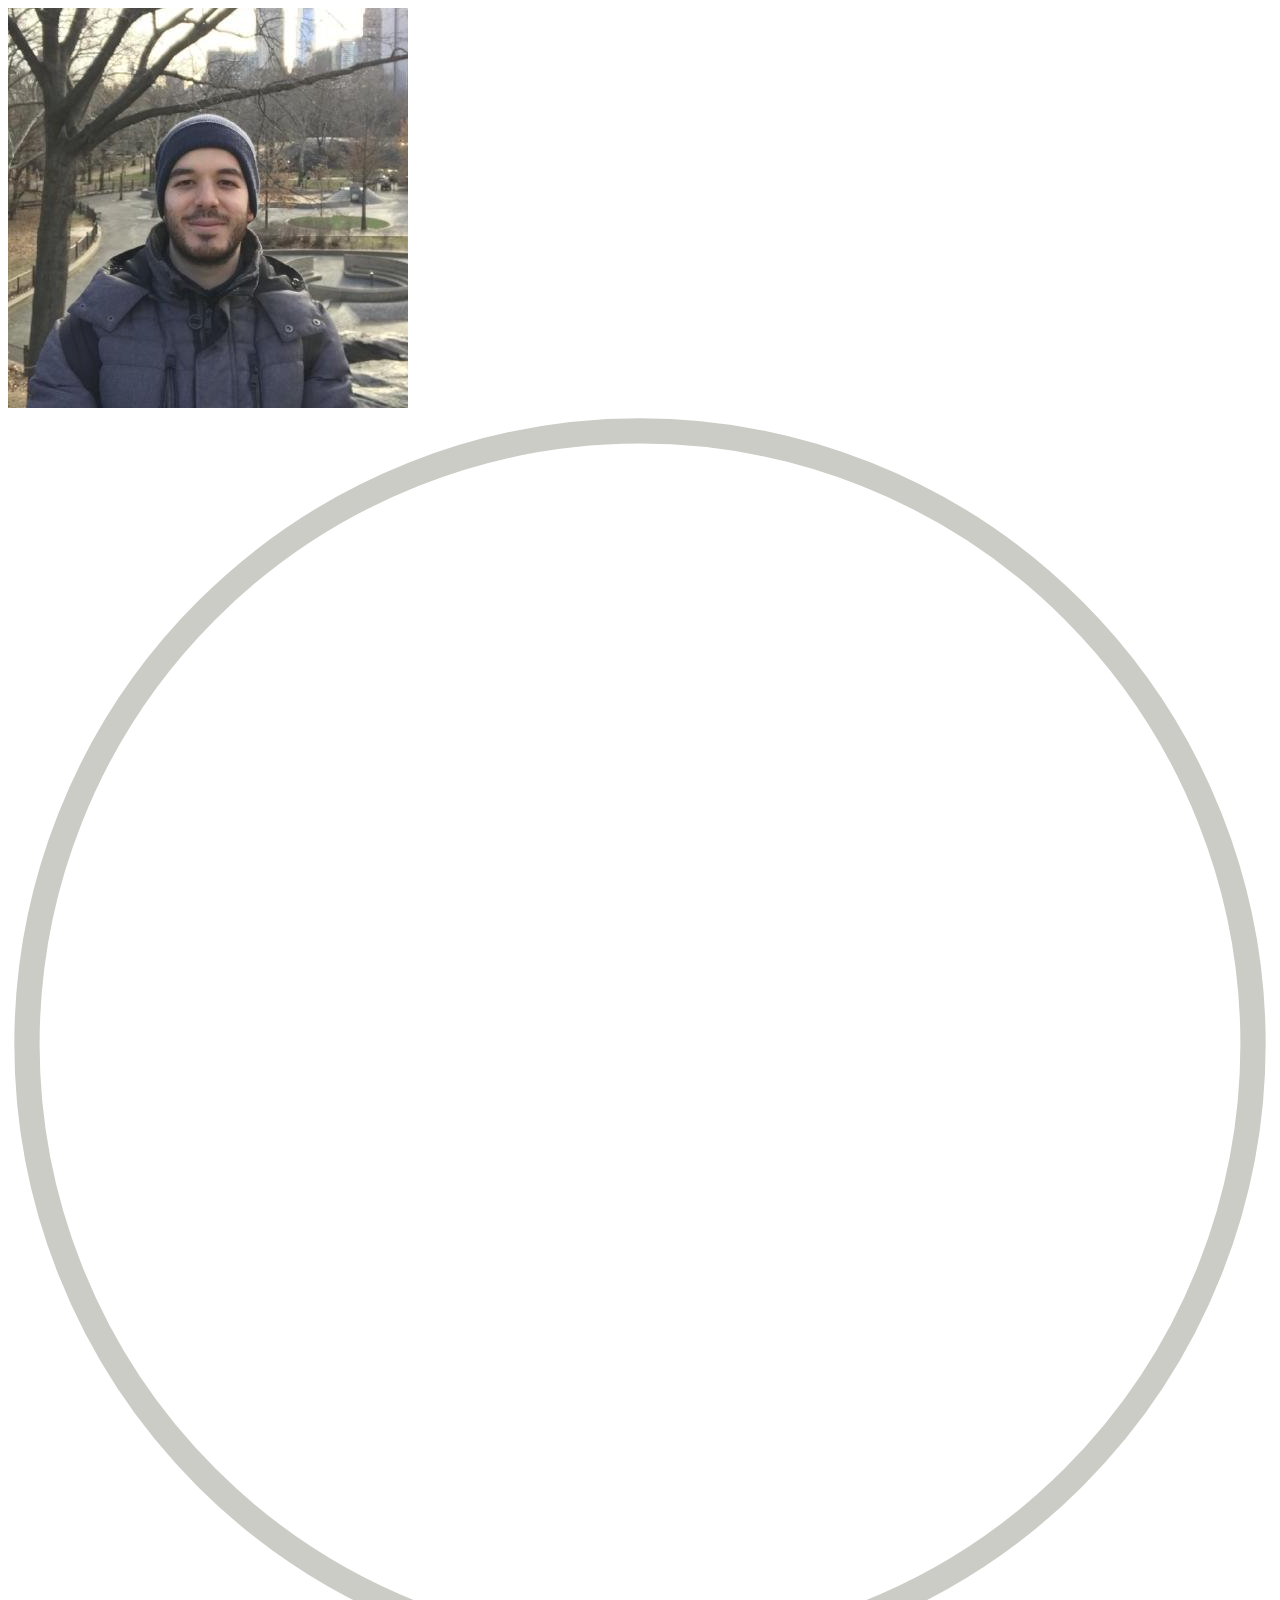
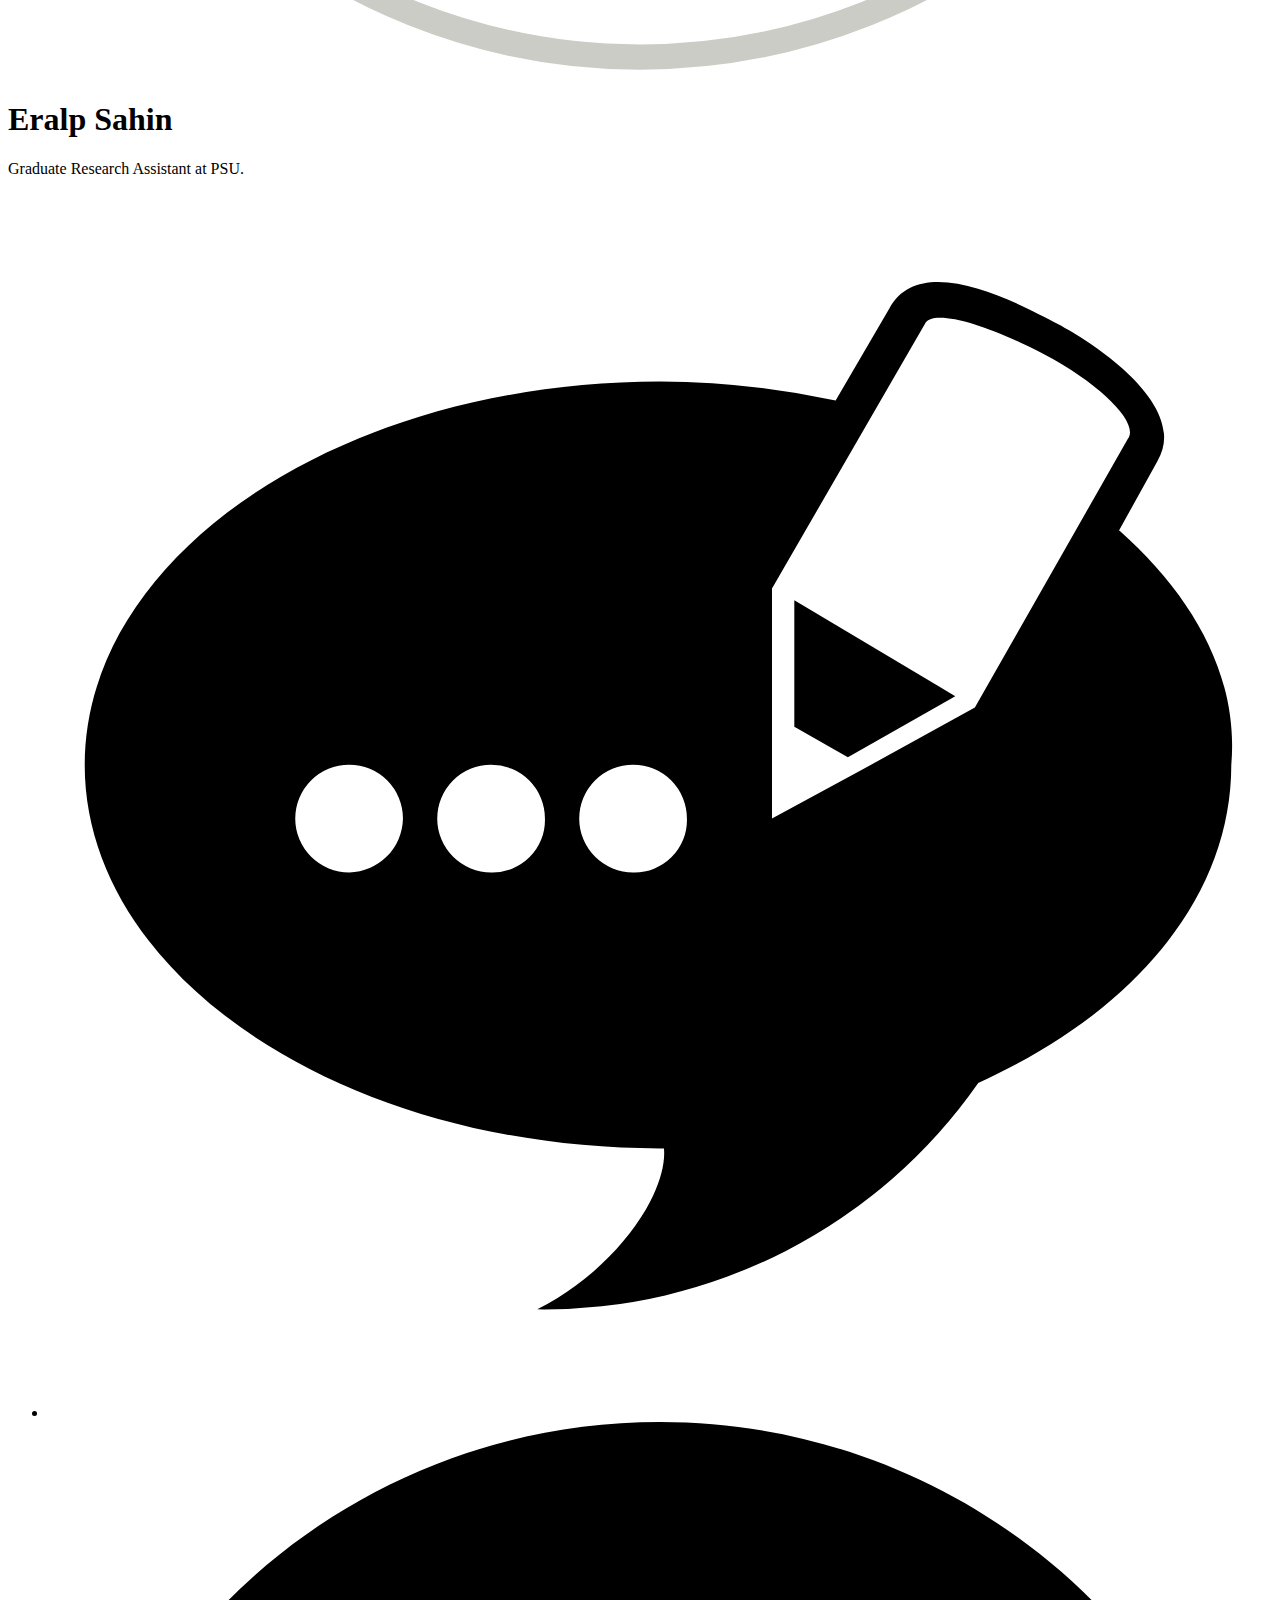
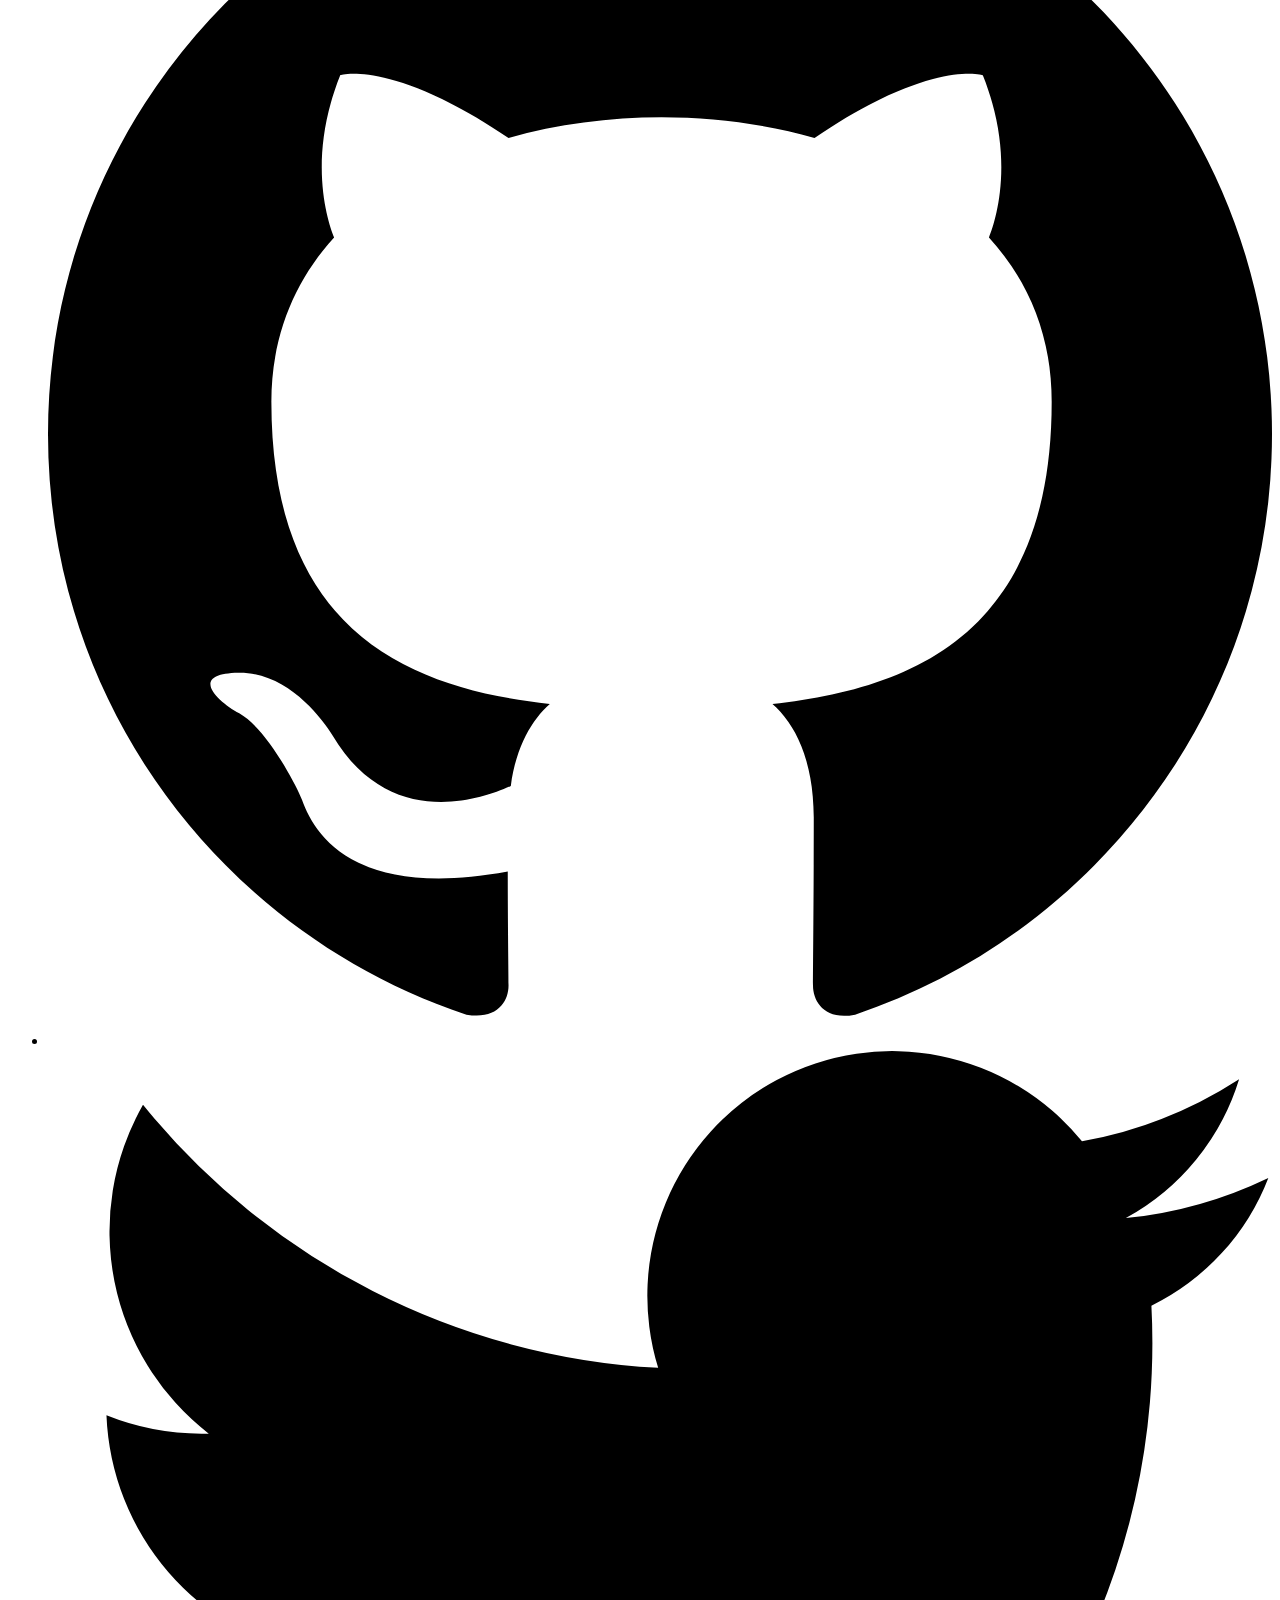
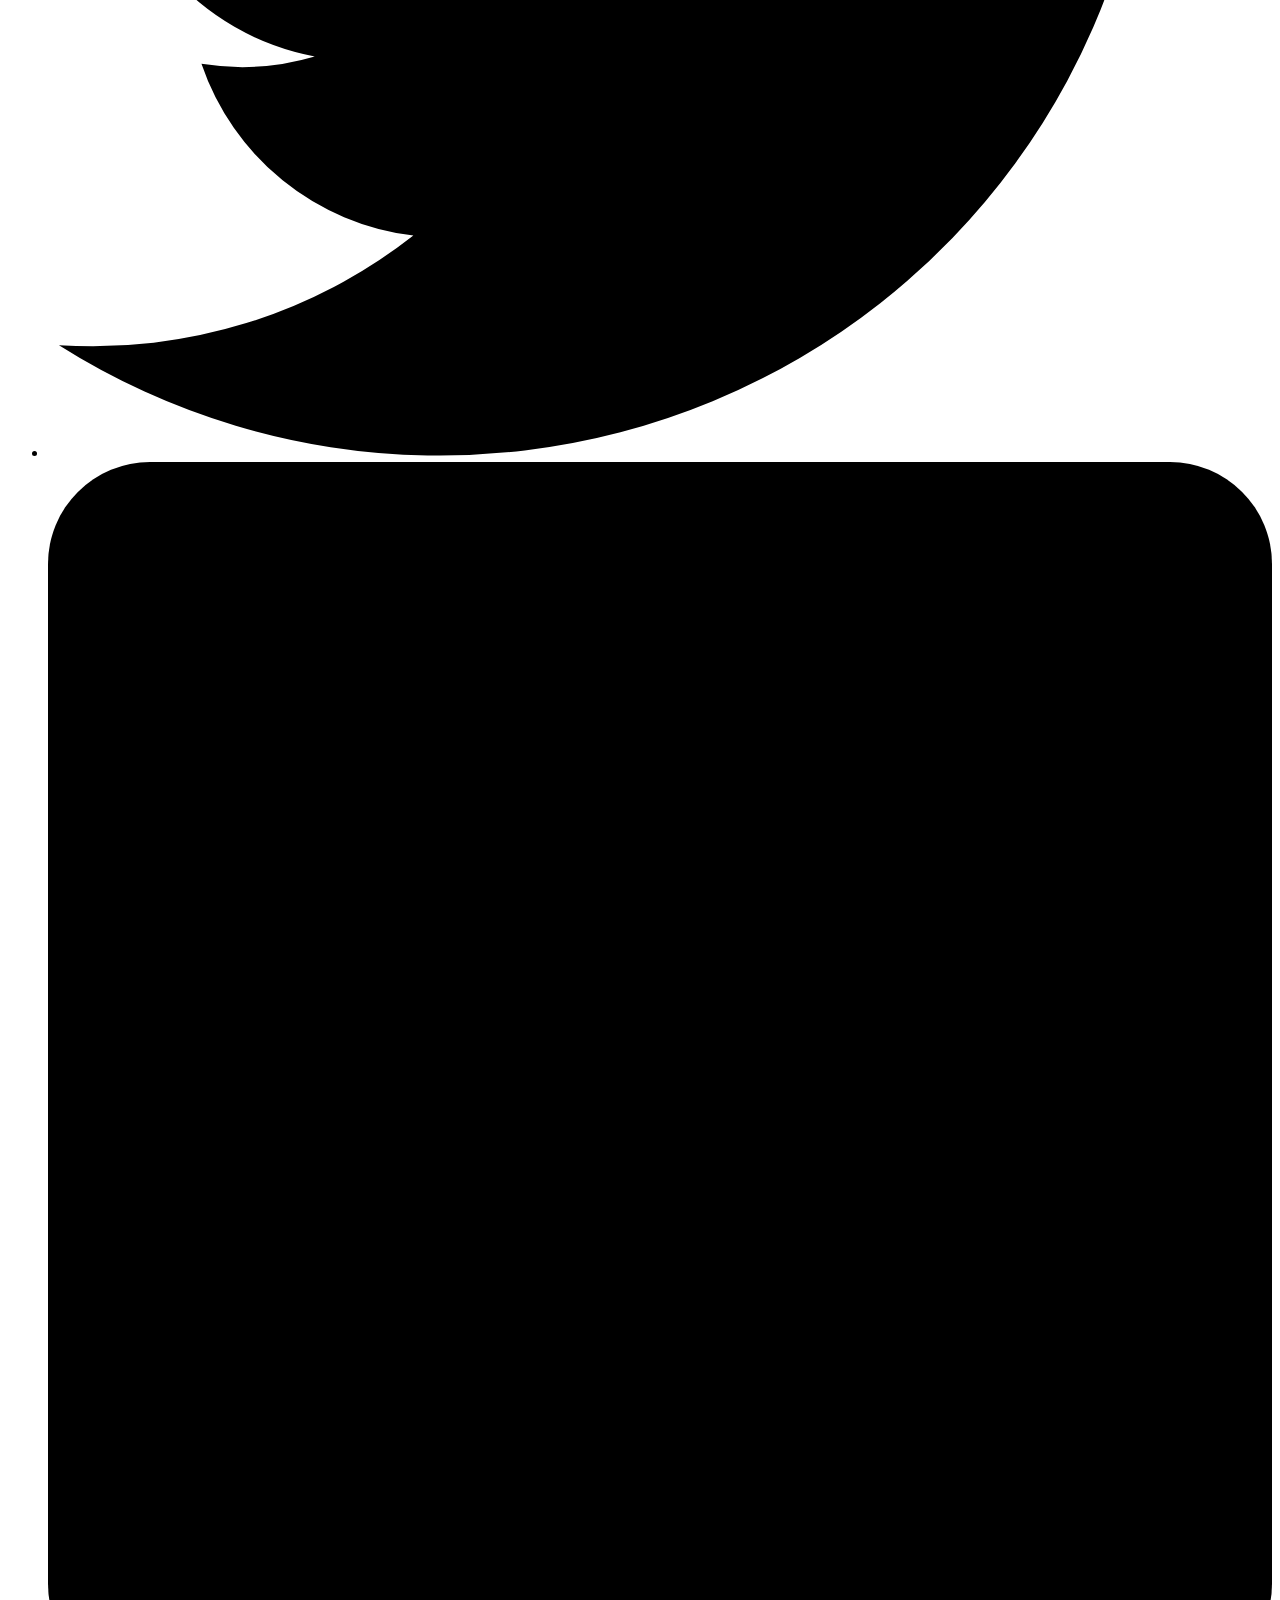
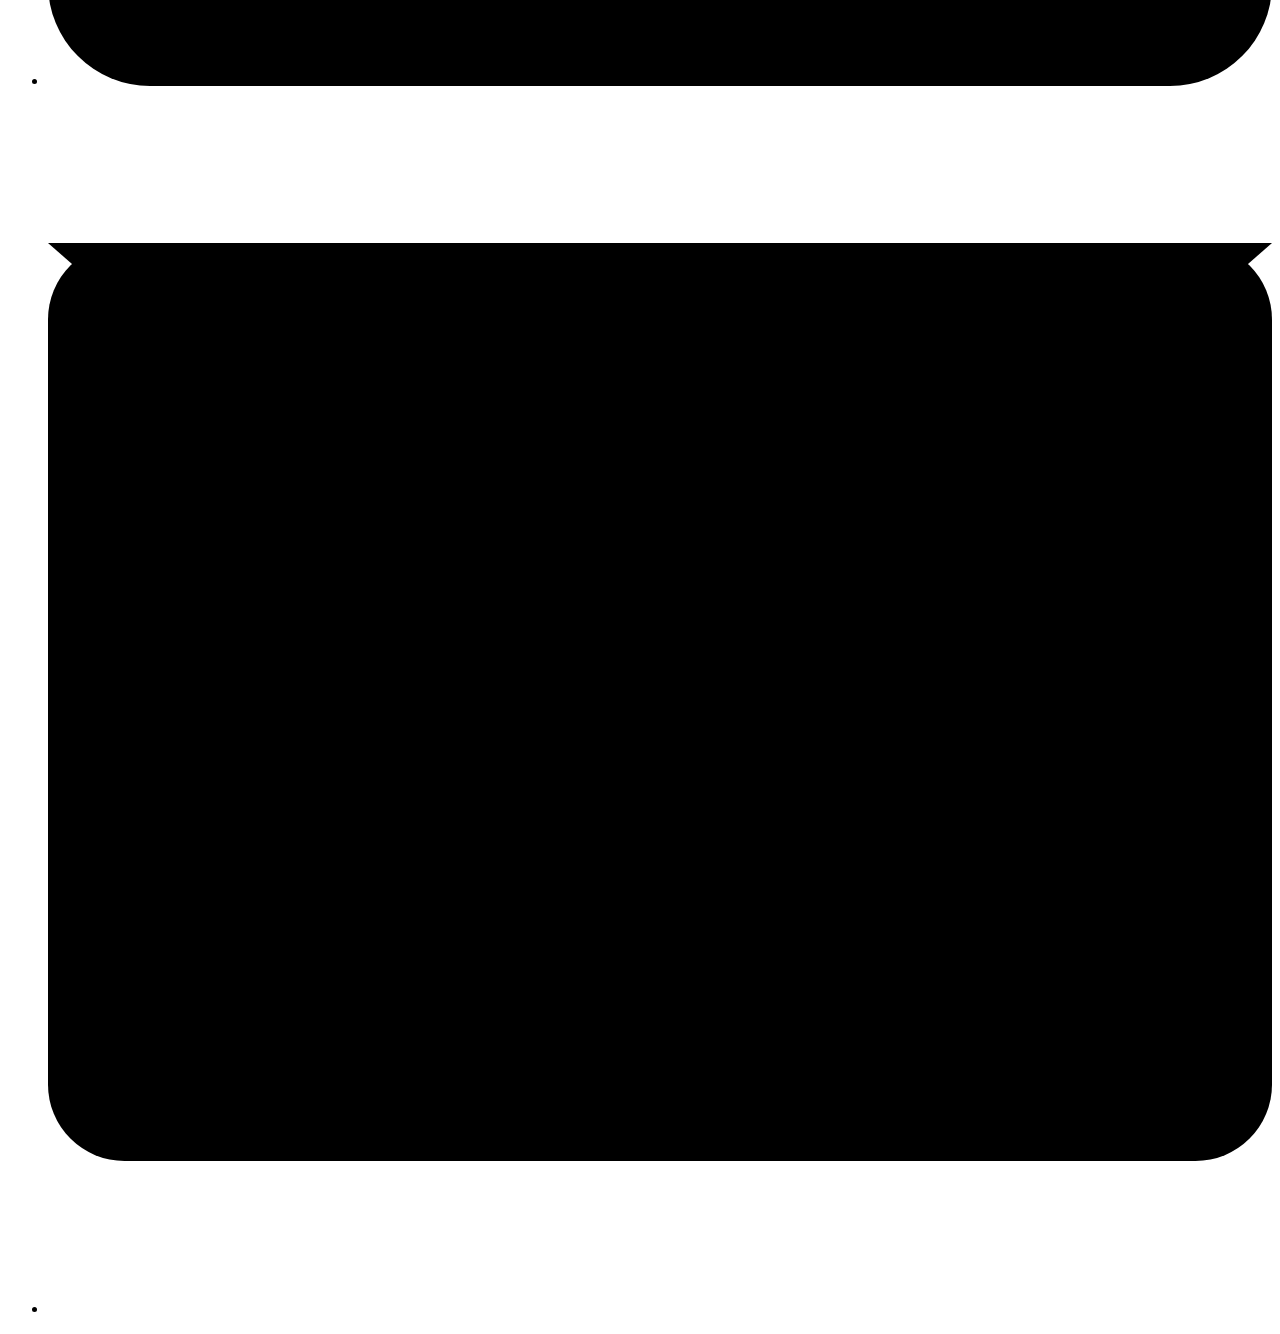
==== index.html @ 3a782c11 "Reformat navigation icons" ====
<!doctype html><html lang=en><head><meta charset=utf-8><meta name=viewport content="width=device-width,initial-scale=1"><meta name=generator content="Hugo 0.55.6"><link rel=stylesheet type=text/css href=https://eralpsahin.com/css/main.css><title>Eralp Sahin</title></head><div id=profileContainer><div id=profile><header><div class=avatar><img class=avatarMask src=/images/profile.jpg alt=avatar>
<img src=/images/profile-border.svg alt=avatar-border></div><h1 class=author>Eralp Sahin</h1></header><p>Graduate Research Assistant at PSU.</p><nav><ul><li><a href=/blog title=Blog id=blog><svg class="link" viewBox="0 0 40 40"><path class="cls-3" d="M24.39 17.41l1.75 1 3.51-2-5.26-3.13zm0 0" /><path d="M35 11l1.25-2.26C37.3 7 34.41 5 33 4.25s-4.51-2.38-5.51-.5l-1.75 3A28 28 0 0 0 20 6.13C9.6 6.13 1.2 11.77 1.2 18.66S9.6 31.19 20 31.19h.13c.13 1.5-1.63 4-4.14 5.26a17.3 17.3.0 0 0 14.41-7.4c5-2.26 8.27-6 8.27-10.4.25-2.88-1.25-5.51-3.64-7.64zM9.85 22.17a1.76 1.76.0 1 1 1.75-1.75 1.79 1.79.0 0 1-1.75 1.75zm4.64.0a1.76 1.76.0 1 1 1.75-1.75 1.71 1.71.0 0 1-1.75 1.75zm4.64.0a1.76 1.76.0 1 1 1.75-1.75 1.71 1.71.0 0 1-1.75 1.75zm11.16-5.39-3.63 2-3 1.63V12.89l5-8.65c.25-.5 2 0 3.89 1S35.67 7.5 35.29 8zm0 0"
            /></svg></a></li><li><a href=https://github.com/eralpsahin title=GitHub id=github target=_blank><svg class="link" aria-label="GitHub" viewBox="0 0 16 16"><path d="M8 0C3.58.0.0 3.58.0 8c0 3.54 2.29 6.53 5.47 7.59.4.07.55-.17.55-.38.0-.19-.01-.82-.01-1.49-2.01.37-2.53-.49-2.69-.94-.09-.23-.48-.94-.82-1.13-.28-.15-.68-.52-.01-.53.63-.01 1.08.58 1.23.82.72 1.21 1.87.87 2.33.66.07-.52.28-.87.51-1.07-1.78-.2-3.64-.89-3.64-3.95.0-.87.31-1.59.82-2.15-.08-.2-.36-1.02.08-2.12.0.0.67-.21 2.2.82.64-.18 1.32-.27 2-.27.68.0 1.36.09 2 .27 1.53-1.04 2.2-.82 2.2-.82.44 1.1.16 1.92.08 2.12.51.56.82 1.27.82 2.15.0 3.07-1.87 3.75-3.65 3.95.29.25.54.73.54 1.48.0 1.07-.01 1.93-.01 2.2.0.21.15.46.55.38C13.71 14.53 16 11.53 16 8c0-4.42-3.58-8-8-8z"/></svg></a></li><li><a href=https://twitter.com/_eralps title=Twitter id=twitter target=_blank><svg class="link" aria-label="Twitter" viewBox="0 0 335 276"><path d="m302 70A195 195 0 0 1 3 245a142 142 0 0 0 97-30 70 70 0 0 1-58-47 70 70 0 0 0 31-2 70 70 0 0 1-57-66 70 70 0 0 0 28 5 70 70 0 0 1-18-90 195 195 0 0 0 141 72 67 67 0 0 1 116-62 117 117 0 0 0 43-17 65 65 0 0 1-31 38 117 117 0 0 0 39-11 65 65 0 0 1-32 35"/></svg></a></li><li><a href=https://linkedin.com/in/eralpsahin title=LinkedIn id=linkedin target=_blank><svg class="link" aria-label="LinkedIn" viewBox="0 0 48 48"><rect width="48" height="48" x="0" y="0" rx="4"/><path d="m10.67708 6.6079c2.27865.0 4.12599 1.8505 4.12599 4.1265.0 2.2792-1.84734 4.1292-4.12599 4.1292-2.28645.0-4.1302-1.85-4.1302-4.1292.0-2.276 1.84375-4.1265 4.1302-4.1265M7.11197 17.9953H14.238v22.9057h-7.12603v-22.9057"/><path d="m18.70573 17.9953h6.82454v3.1298h.0973c.94893-1.8016 3.27186-3.7 6.736-3.7 7.20253.0 8.5348 4.7432 8.5348 10.9118v12.5641h-7.112v-11.1379c0-2.6563-.052-6.0746-3.7004-6.0746-3.7048.0-4.26987 2.8932-4.26987 5.8818v11.3307h-7.1104v-22.9057"/></svg></a></li><li><a href=mailto:eralpsahin@icloud.com title=Email id=email><svg class="link" aria-label="Email" viewBox="0 0 64 64"><rect width="64" height="48" x="0" y="8" rx="4"/><path d="m0 8 32 28L64 8"/></svg></a></li></ul></nav></div></div><footer></footer></html>
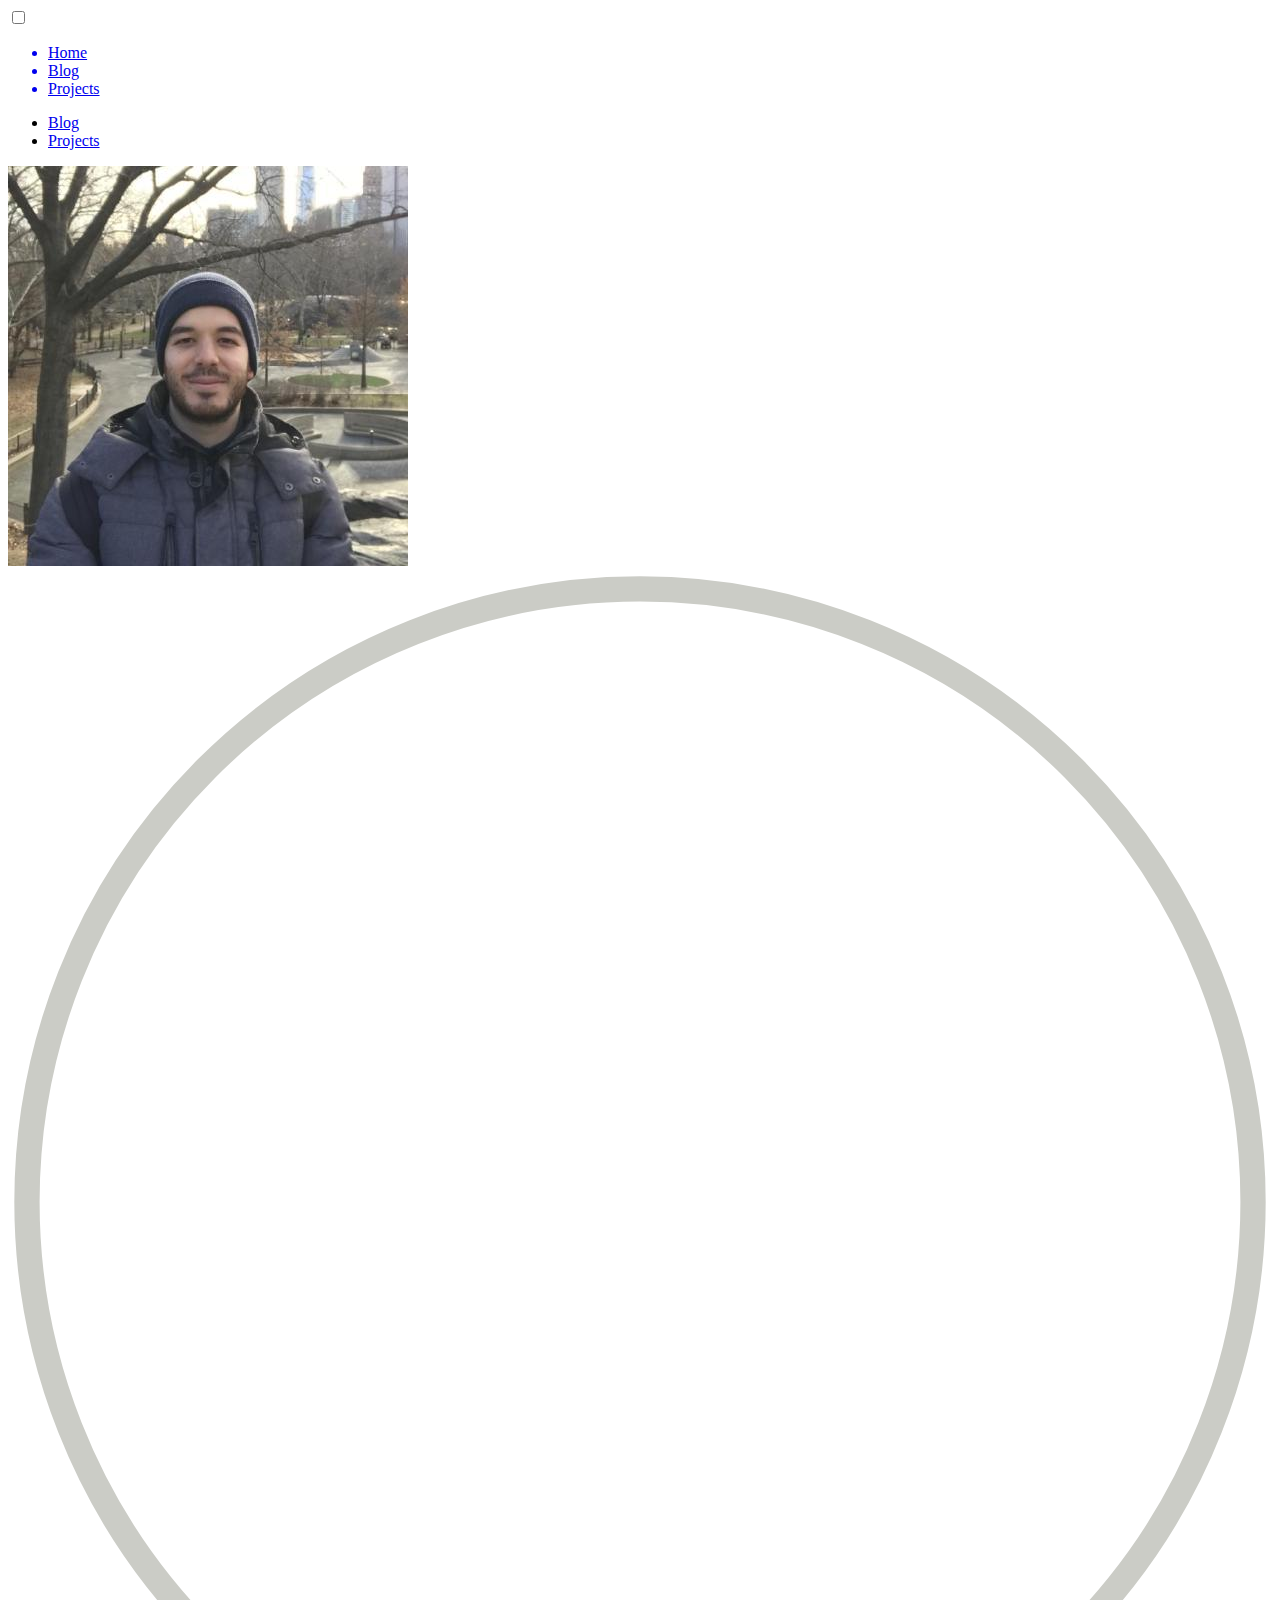
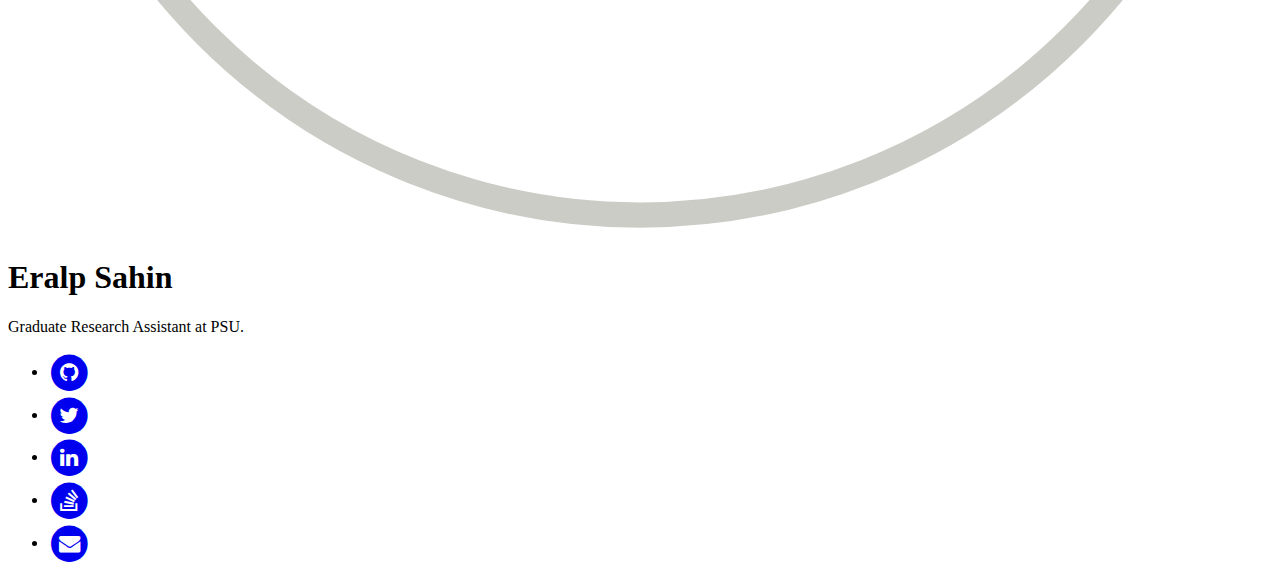
==== commit 6103673b: "Add hamburger menu" ====
--- a/index.html
+++ b/index.html
@@ -1,3 +1,3 @@
-<!doctype html><html lang=en><head><meta charset=utf-8><meta name=viewport content="width=device-width,initial-scale=1"><meta name=generator content="Hugo 0.55.6"><link rel=stylesheet type=text/css href=https://eralpsahin.com/css/main.css><title>Eralp Sahin</title></head><div id=profileContainer><div id=profile><header><div class=avatar><img class=avatarMask src=/images/profile.jpg alt=avatar>
-<img src=/images/profile-border.svg alt=avatar-border></div><h1 class=author>Eralp Sahin</h1></header><p>Graduate Research Assistant at PSU.</p><nav><ul><li><a href=/blog title=Blog id=blog><svg class="link" viewBox="0 0 40 40"><path class="cls-3" d="M24.39 17.41l1.75 1 3.51-2-5.26-3.13zm0 0" /><path d="M35 11l1.25-2.26C37.3 7 34.41 5 33 4.25s-4.51-2.38-5.51-.5l-1.75 3A28 28 0 0 0 20 6.13C9.6 6.13 1.2 11.77 1.2 18.66S9.6 31.19 20 31.19h.13c.13 1.5-1.63 4-4.14 5.26a17.3 17.3.0 0 0 14.41-7.4c5-2.26 8.27-6 8.27-10.4.25-2.88-1.25-5.51-3.64-7.64zM9.85 22.17a1.76 1.76.0 1 1 1.75-1.75 1.79 1.79.0 0 1-1.75 1.75zm4.64.0a1.76 1.76.0 1 1 1.75-1.75 1.71 1.71.0 0 1-1.75 1.75zm4.64.0a1.76 1.76.0 1 1 1.75-1.75 1.71 1.71.0 0 1-1.75 1.75zm11.16-5.39-3.63 2-3 1.63V12.89l5-8.65c.25-.5 2 0 3.89 1S35.67 7.5 35.29 8zm0 0"
-            /></svg></a></li><li><a href=https://github.com/eralpsahin title=GitHub id=github target=_blank><svg class="link" aria-label="GitHub" viewBox="0 0 16 16"><path d="M8 0C3.58.0.0 3.58.0 8c0 3.54 2.29 6.53 5.47 7.59.4.07.55-.17.55-.38.0-.19-.01-.82-.01-1.49-2.01.37-2.53-.49-2.69-.94-.09-.23-.48-.94-.82-1.13-.28-.15-.68-.52-.01-.53.63-.01 1.08.58 1.23.82.72 1.21 1.87.87 2.33.66.07-.52.28-.87.51-1.07-1.78-.2-3.64-.89-3.64-3.95.0-.87.31-1.59.82-2.15-.08-.2-.36-1.02.08-2.12.0.0.67-.21 2.2.82.64-.18 1.32-.27 2-.27.68.0 1.36.09 2 .27 1.53-1.04 2.2-.82 2.2-.82.44 1.1.16 1.92.08 2.12.51.56.82 1.27.82 2.15.0 3.07-1.87 3.75-3.65 3.95.29.25.54.73.54 1.48.0 1.07-.01 1.93-.01 2.2.0.21.15.46.55.38C13.71 14.53 16 11.53 16 8c0-4.42-3.58-8-8-8z"/></svg></a></li><li><a href=https://twitter.com/_eralps title=Twitter id=twitter target=_blank><svg class="link" aria-label="Twitter" viewBox="0 0 335 276"><path d="m302 70A195 195 0 0 1 3 245a142 142 0 0 0 97-30 70 70 0 0 1-58-47 70 70 0 0 0 31-2 70 70 0 0 1-57-66 70 70 0 0 0 28 5 70 70 0 0 1-18-90 195 195 0 0 0 141 72 67 67 0 0 1 116-62 117 117 0 0 0 43-17 65 65 0 0 1-31 38 117 117 0 0 0 39-11 65 65 0 0 1-32 35"/></svg></a></li><li><a href=https://linkedin.com/in/eralpsahin title=LinkedIn id=linkedin target=_blank><svg class="link" aria-label="LinkedIn" viewBox="0 0 48 48"><rect width="48" height="48" x="0" y="0" rx="4"/><path d="m10.67708 6.6079c2.27865.0 4.12599 1.8505 4.12599 4.1265.0 2.2792-1.84734 4.1292-4.12599 4.1292-2.28645.0-4.1302-1.85-4.1302-4.1292.0-2.276 1.84375-4.1265 4.1302-4.1265M7.11197 17.9953H14.238v22.9057h-7.12603v-22.9057"/><path d="m18.70573 17.9953h6.82454v3.1298h.0973c.94893-1.8016 3.27186-3.7 6.736-3.7 7.20253.0 8.5348 4.7432 8.5348 10.9118v12.5641h-7.112v-11.1379c0-2.6563-.052-6.0746-3.7004-6.0746-3.7048.0-4.26987 2.8932-4.26987 5.8818v11.3307h-7.1104v-22.9057"/></svg></a></li><li><a href=mailto:eralpsahin@icloud.com title=Email id=email><svg class="link" aria-label="Email" viewBox="0 0 64 64"><rect width="64" height="48" x="0" y="8" rx="4"/><path d="m0 8 32 28L64 8"/></svg></a></li></ul></nav></div></div><footer></footer></html>+<!doctype html><html lang=en><head><meta charset=utf-8><meta name=viewport content="width=device-width,initial-scale=1"><meta name=generator content="Hugo 0.55.6"><link href=https://cdnjs.cloudflare.com/ajax/libs/font-awesome/4.7.0/css/font-awesome.min.css rel=stylesheet><link rel=stylesheet type=text/css href=https://eralpsahin.com/css/main.css><link rel=stylesheet type=text/css href=http://10.0.0.17:1313/css/index.css><link rel=stylesheet type=text/css href=https://eralpsahin.com/css/bootstrap.min.css><title>Eralp Sahin</title></head><nav class="navbar navbar-default navbar-custom"><div class=container-fluid><div class=navbar-collapse id=main-navbar><div class=navbar-right id=menuToggle><input type=checkbox>
+<span></span><span></span><span></span><ul id=menu><a href=/ class=active><li>Home</li></a><a href=/blog><li>Blog</li></a><a href=/projects><li>Projects</li></a></ul></div><ul class="navbar-line nav navbar-nav navbar-right"><li><a href=/blog>Blog</a></li><li><a href=/Projects>Projects</a></li></ul></div></div></nav><div id=profileContainer><div id=profile><header><div class=avatar><img class=avatarMask src=/images/profile.jpg alt=avatar>
+<img src=/images/profile-border.svg alt=avatar-border></div><h1 class=author>Eralp Sahin</h1></header><p>Graduate Research Assistant at PSU.</p><nav><ul class=icon-ul><li><a class=icon href=https://github.com/eralpsahin target=_blank title=GitHub><span class="fa-stack fa-lg"><i class="fa fa-circle fa-stack-2x"></i><i class="fa fa-github fa-stack-1x fa-inverse"></i></span></a></li><li><a class=icon href=https://twitter.com/_eralps target=_blank title=Twitter><span class="fa-stack fa-lg"><i class="fa fa-circle fa-stack-2x"></i><i class="fa fa-twitter fa-stack-1x fa-inverse"></i></span></a></li><li><a class=icon href=https://www.linkedin.com/in/eralpsahin title=Linkedin target=_blank><span class="fa-stack fa-lg"><i class="fa fa-circle fa-stack-2x"></i><i class="fa fa-linkedin fa-stack-1x fa-inverse"></i></span></a></li><li><a class=icon href=https://stackoverflow.com/users/5069358/eralp-%C5%9Eahin title="Stack Overflow" target=_blank><span class="fa-stack fa-lg"><i class="fa fa-circle fa-stack-2x"></i><i class="fa fa-stack-overflow fa-stack-1x fa-inverse"></i></span></a></li><li><a class=icon href=mailto:eralpsahin@icloud.com title=Email target=_blank><span class="fa-stack fa-lg"><i class="fa fa-circle fa-stack-2x"></i><i class="fa fa-envelope fa-stack-1x fa-inverse"></i></span></a></li></ul></nav></div></div><footer></footer></html>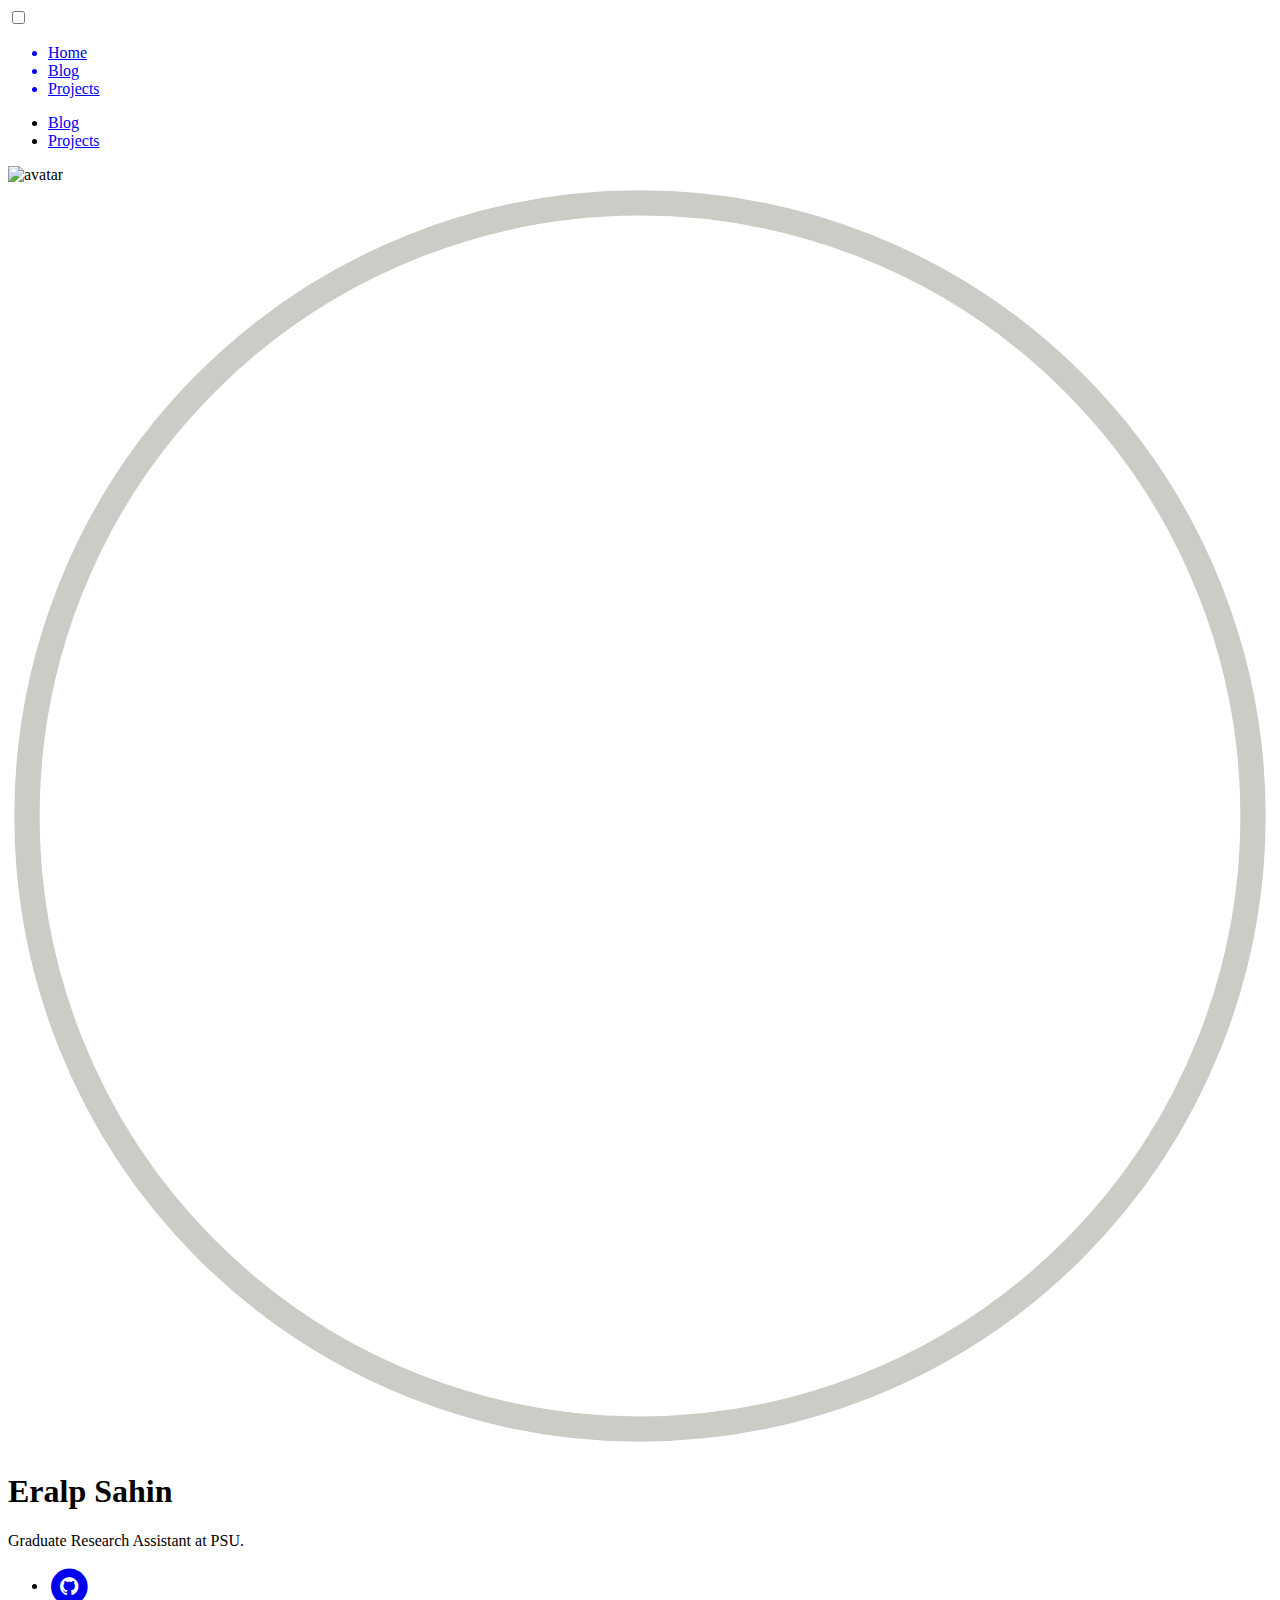
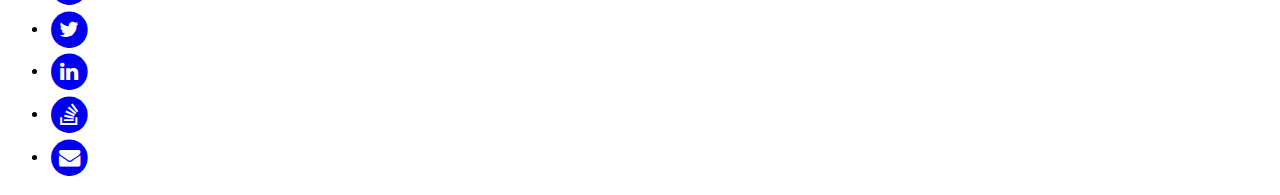
==== commit 0f8fe828: "Update profile img" ====
--- a/index.html
+++ b/index.html
@@ -1,3 +1,3 @@
-<!doctype html><html lang=en><head><meta charset=utf-8><meta name=viewport content="width=device-width,initial-scale=1"><meta name=generator content="Hugo 0.55.6"><link href=https://cdnjs.cloudflare.com/ajax/libs/font-awesome/4.7.0/css/font-awesome.min.css rel=stylesheet><link rel=stylesheet type=text/css href=https://eralpsahin.com/css/main.css><link rel=stylesheet type=text/css href=http://10.0.0.17:1313/css/index.css><link rel=stylesheet type=text/css href=https://eralpsahin.com/css/bootstrap.min.css><title>Eralp Sahin</title></head><nav class="navbar navbar-default navbar-custom"><div class=container-fluid><div class=navbar-collapse id=main-navbar><div class=navbar-right id=menuToggle><input type=checkbox>
-<span></span><span></span><span></span><ul id=menu><a href=/ class=active><li>Home</li></a><a href=/blog><li>Blog</li></a><a href=/projects><li>Projects</li></a></ul></div><ul class="navbar-line nav navbar-nav navbar-right"><li><a href=/blog>Blog</a></li><li><a href=/Projects>Projects</a></li></ul></div></div></nav><div id=profileContainer><div id=profile><header><div class=avatar><img class=avatarMask src=/images/profile.jpg alt=avatar>
+<!doctype html><html lang=en><head><meta charset=utf-8><meta name=viewport content="width=device-width,initial-scale=1"><meta name=generator content="Hugo 0.55.6"><link href=https://cdnjs.cloudflare.com/ajax/libs/font-awesome/4.7.0/css/font-awesome.min.css rel=stylesheet><link rel=stylesheet type=text/css href=https://eralpsahin.com/css/main.css><link rel=stylesheet type=text/css href=https://eralpsahin.com/css/index.css><link rel=stylesheet type=text/css href=https://eralpsahin.com/css/bootstrap.min.css><title>Eralp Sahin</title></head><nav class="navbar navbar-default navbar-custom"><div class=container-fluid><div class=navbar-collapse id=main-navbar><div class=navbar-right id=menuToggle><input type=checkbox>
+<span></span><span></span><span></span><ul id=menu><a href=/ class=active><li>Home</li></a><a href=/blog><li>Blog</li></a><a href=/projects><li>Projects</li></a></ul></div><ul class="navbar-line nav navbar-nav navbar-right"><li><a href=/blog>Blog</a></li><li><a href=/projects>Projects</a></li></ul></div></div></nav><div id=profileContainer><div id=profile><header><div class=avatar><img class=avatarMask src=/images/profile.png alt=avatar>
 <img src=/images/profile-border.svg alt=avatar-border></div><h1 class=author>Eralp Sahin</h1></header><p>Graduate Research Assistant at PSU.</p><nav><ul class=icon-ul><li><a class=icon href=https://github.com/eralpsahin target=_blank title=GitHub><span class="fa-stack fa-lg"><i class="fa fa-circle fa-stack-2x"></i><i class="fa fa-github fa-stack-1x fa-inverse"></i></span></a></li><li><a class=icon href=https://twitter.com/_eralps target=_blank title=Twitter><span class="fa-stack fa-lg"><i class="fa fa-circle fa-stack-2x"></i><i class="fa fa-twitter fa-stack-1x fa-inverse"></i></span></a></li><li><a class=icon href=https://www.linkedin.com/in/eralpsahin title=Linkedin target=_blank><span class="fa-stack fa-lg"><i class="fa fa-circle fa-stack-2x"></i><i class="fa fa-linkedin fa-stack-1x fa-inverse"></i></span></a></li><li><a class=icon href=https://stackoverflow.com/users/5069358/eralp-%C5%9Eahin title="Stack Overflow" target=_blank><span class="fa-stack fa-lg"><i class="fa fa-circle fa-stack-2x"></i><i class="fa fa-stack-overflow fa-stack-1x fa-inverse"></i></span></a></li><li><a class=icon href=mailto:eralpsahin@icloud.com title=Email target=_blank><span class="fa-stack fa-lg"><i class="fa fa-circle fa-stack-2x"></i><i class="fa fa-envelope fa-stack-1x fa-inverse"></i></span></a></li></ul></nav></div></div><footer></footer></html>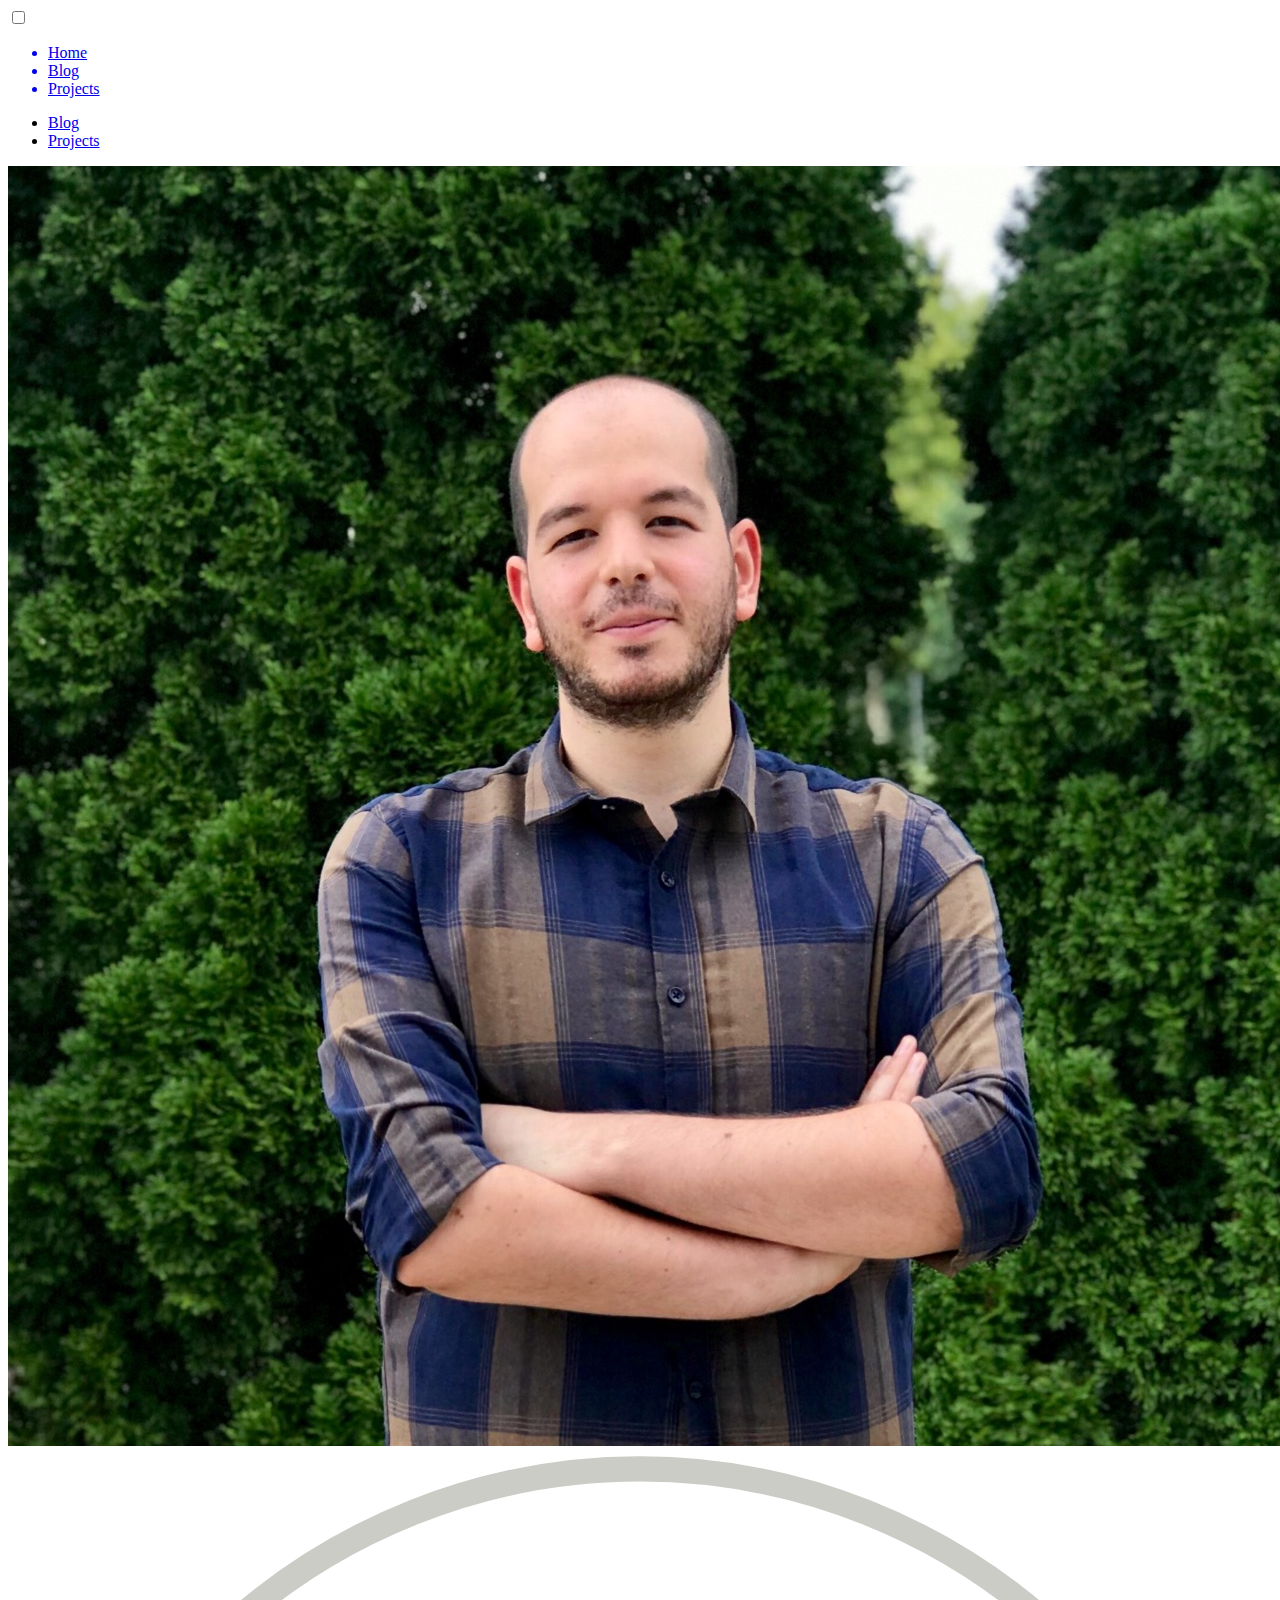
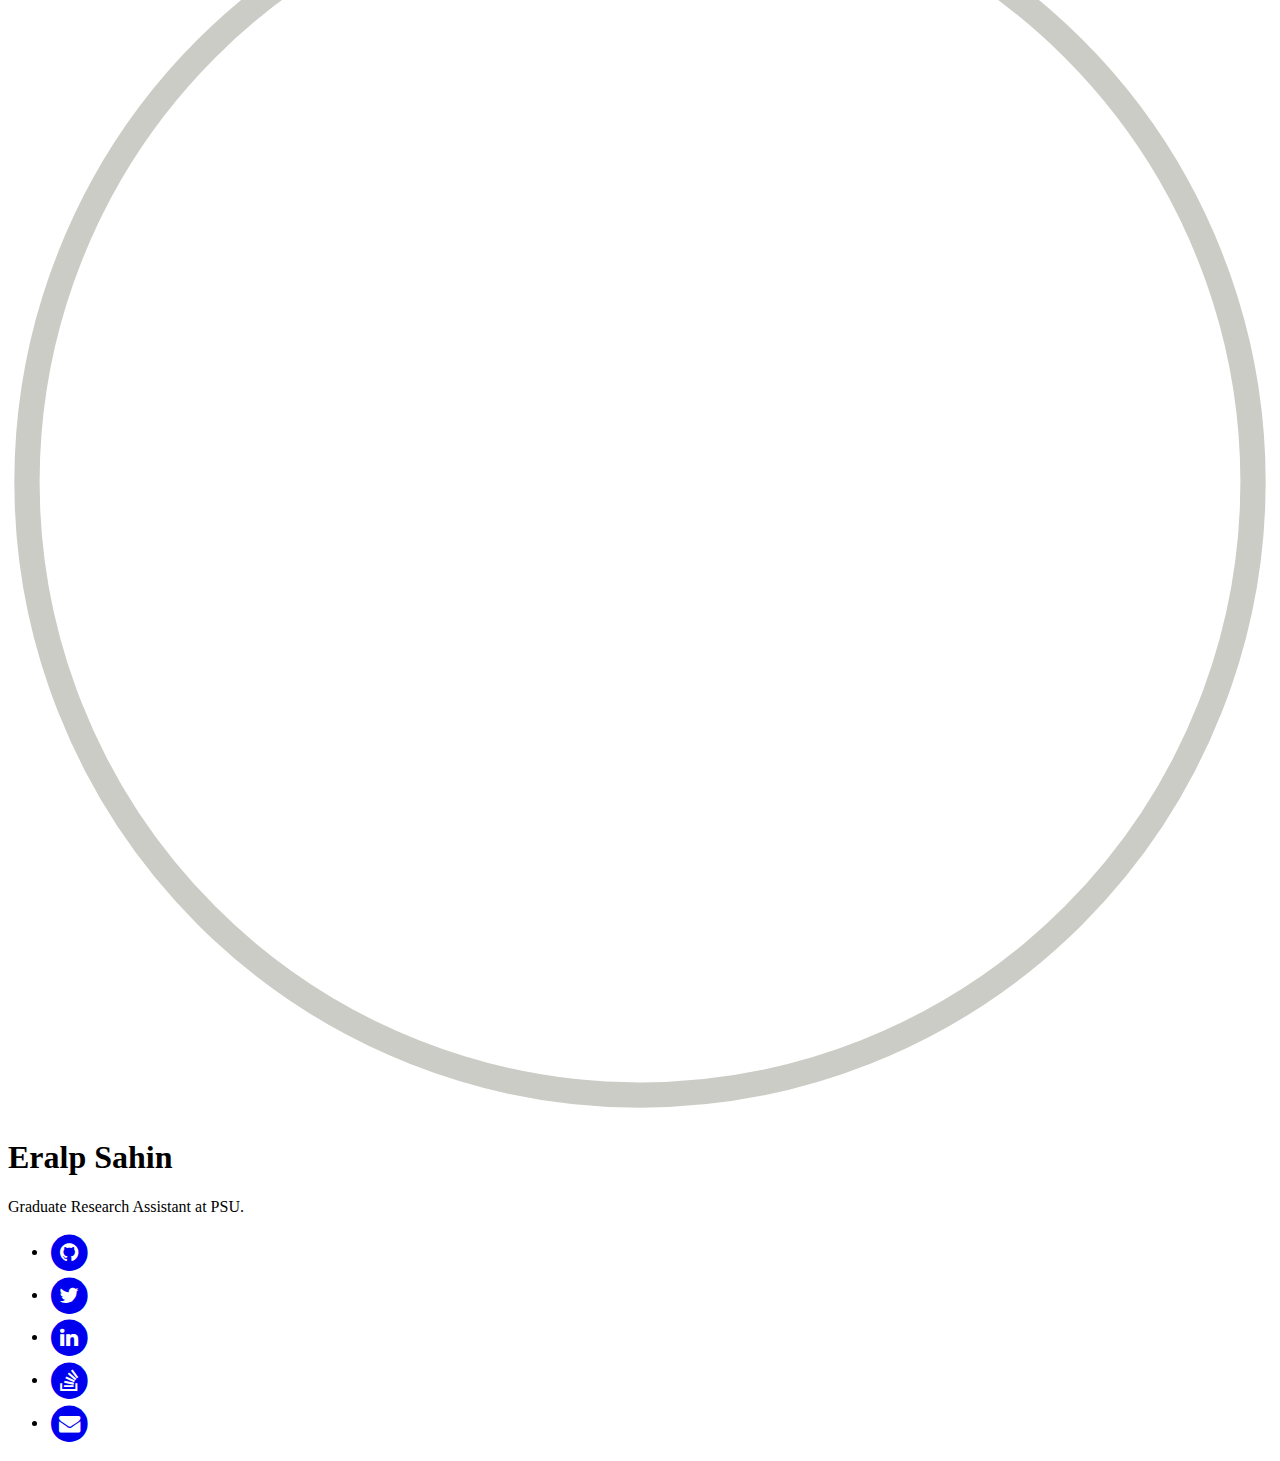
==== commit 1a6900d8: "Resize profile image" ====
--- a/index.html
+++ b/index.html
@@ -1,3 +1,3 @@
 <!doctype html><html lang=en><head><meta charset=utf-8><meta name=viewport content="width=device-width,initial-scale=1"><meta name=generator content="Hugo 0.55.6"><link href=https://cdnjs.cloudflare.com/ajax/libs/font-awesome/4.7.0/css/font-awesome.min.css rel=stylesheet><link rel=stylesheet type=text/css href=https://eralpsahin.com/css/main.css><link rel=stylesheet type=text/css href=https://eralpsahin.com/css/index.css><link rel=stylesheet type=text/css href=https://eralpsahin.com/css/bootstrap.min.css><title>Eralp Sahin</title></head><nav class="navbar navbar-default navbar-custom"><div class=container-fluid><div class=navbar-collapse id=main-navbar><div class=navbar-right id=menuToggle><input type=checkbox>
-<span></span><span></span><span></span><ul id=menu><a href=/ class=active><li>Home</li></a><a href=/blog><li>Blog</li></a><a href=/projects><li>Projects</li></a></ul></div><ul class="navbar-line nav navbar-nav navbar-right"><li><a href=/blog>Blog</a></li><li><a href=/projects>Projects</a></li></ul></div></div></nav><div id=profileContainer><div id=profile><header><div class=avatar><img class=avatarMask src=/images/profile.png alt=avatar>
+<span></span><span></span><span></span><ul id=menu><a href=/ class=active><li>Home</li></a><a href=/blog><li>Blog</li></a><a href=/projects><li>Projects</li></a></ul></div><ul class="navbar-line nav navbar-nav navbar-right"><li><a href=/blog>Blog</a></li><li><a href=/projects>Projects</a></li></ul></div></div></nav><div id=profileContainer><div id=profile><header><div class=avatar><img class=avatarMask src=/images/profile.jpg alt=avatar>
 <img src=/images/profile-border.svg alt=avatar-border></div><h1 class=author>Eralp Sahin</h1></header><p>Graduate Research Assistant at PSU.</p><nav><ul class=icon-ul><li><a class=icon href=https://github.com/eralpsahin target=_blank title=GitHub><span class="fa-stack fa-lg"><i class="fa fa-circle fa-stack-2x"></i><i class="fa fa-github fa-stack-1x fa-inverse"></i></span></a></li><li><a class=icon href=https://twitter.com/_eralps target=_blank title=Twitter><span class="fa-stack fa-lg"><i class="fa fa-circle fa-stack-2x"></i><i class="fa fa-twitter fa-stack-1x fa-inverse"></i></span></a></li><li><a class=icon href=https://www.linkedin.com/in/eralpsahin title=Linkedin target=_blank><span class="fa-stack fa-lg"><i class="fa fa-circle fa-stack-2x"></i><i class="fa fa-linkedin fa-stack-1x fa-inverse"></i></span></a></li><li><a class=icon href=https://stackoverflow.com/users/5069358/eralp-%C5%9Eahin title="Stack Overflow" target=_blank><span class="fa-stack fa-lg"><i class="fa fa-circle fa-stack-2x"></i><i class="fa fa-stack-overflow fa-stack-1x fa-inverse"></i></span></a></li><li><a class=icon href=mailto:eralpsahin@icloud.com title=Email target=_blank><span class="fa-stack fa-lg"><i class="fa fa-circle fa-stack-2x"></i><i class="fa fa-envelope fa-stack-1x fa-inverse"></i></span></a></li></ul></nav></div></div><footer></footer></html>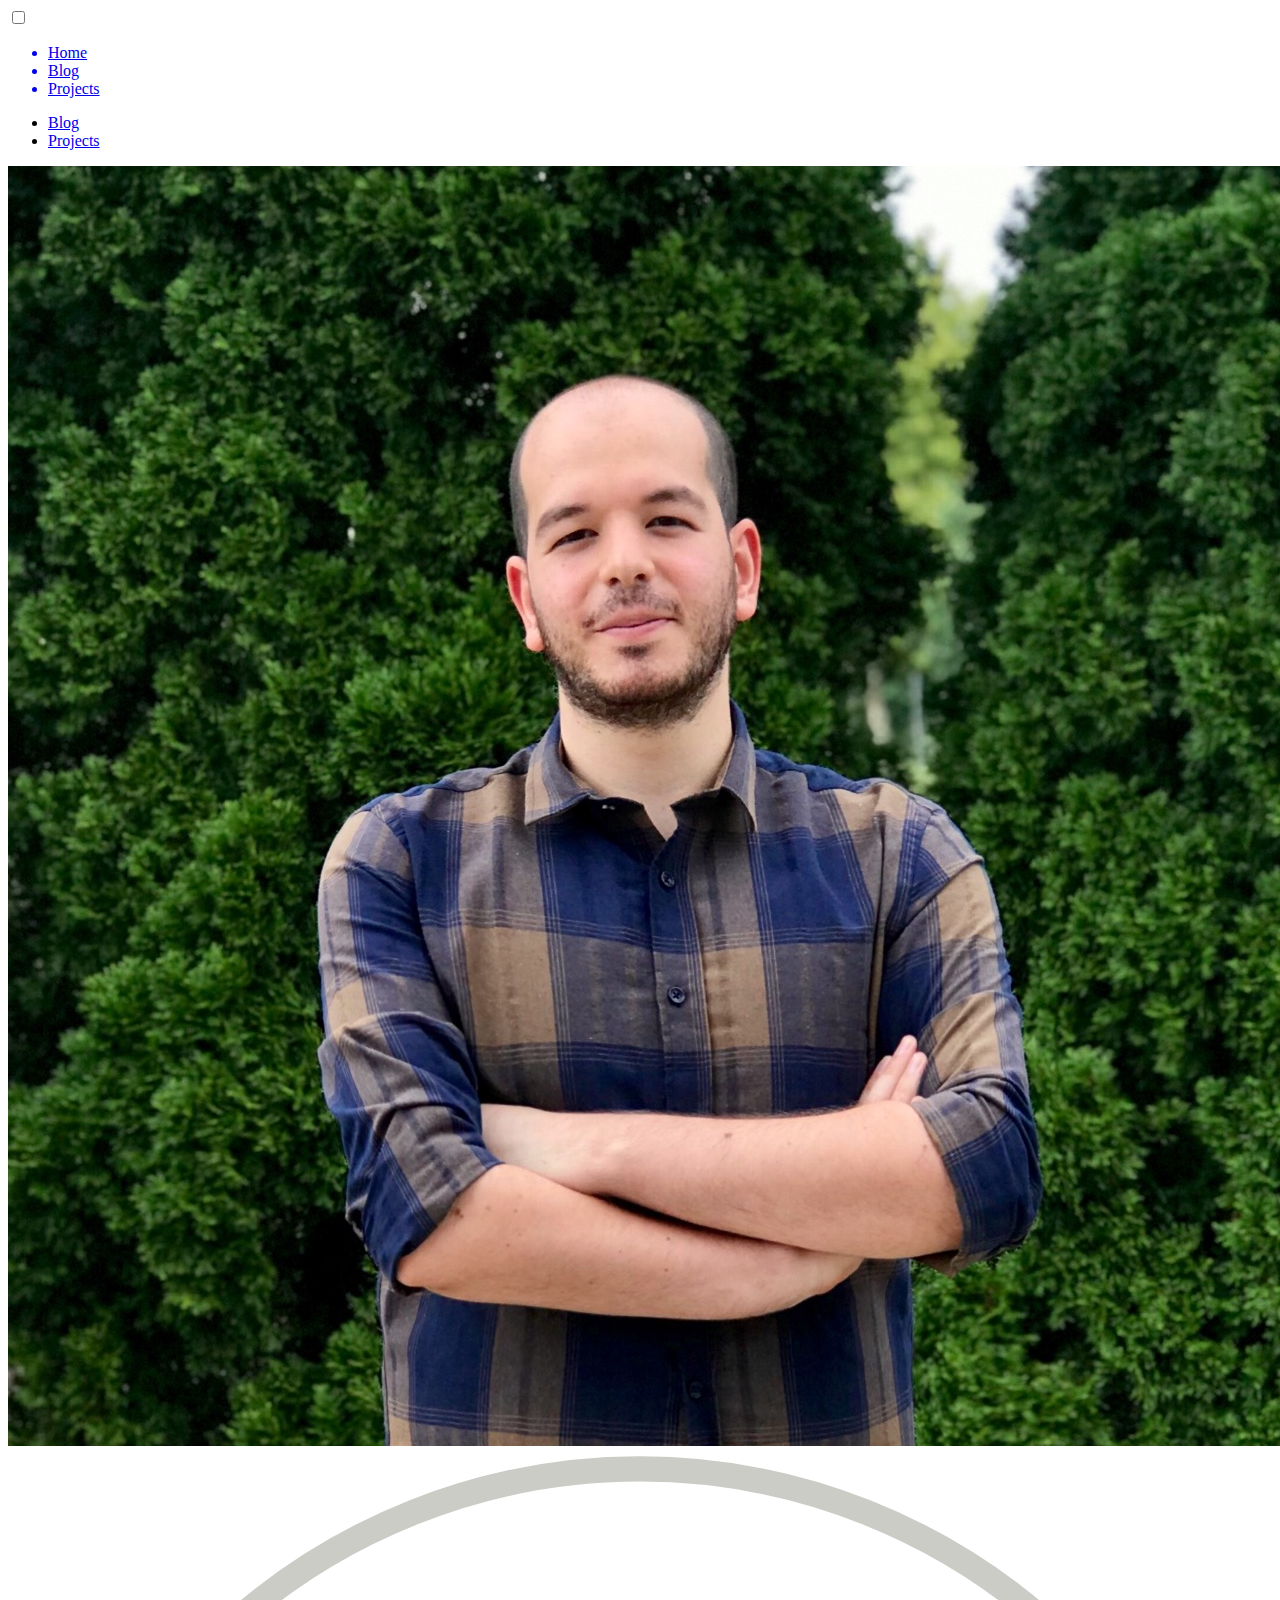
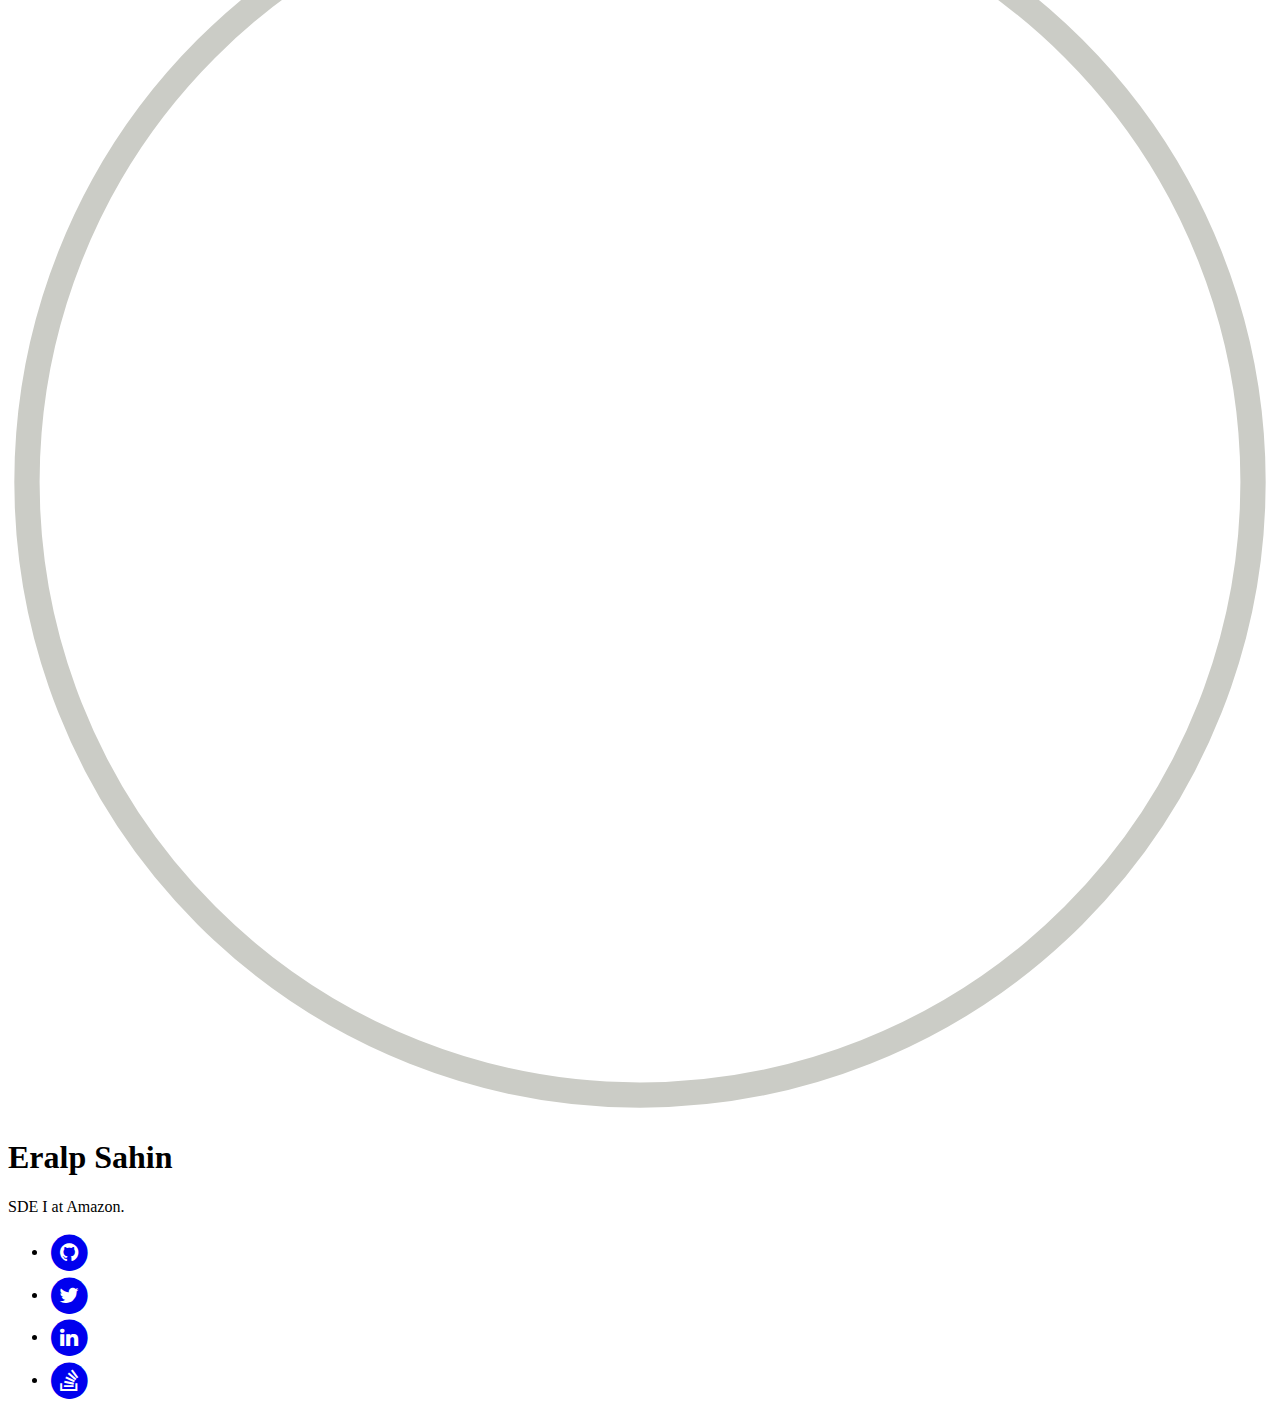
==== commit fe7b02f9: "rebuilding site Mon Sep  7 14:05:37 PDT 2020" ====
--- a/index.html
+++ b/index.html
@@ -1,3 +1,3 @@
-<!doctype html><html lang=en><head><meta charset=utf-8><meta name=viewport content="width=device-width,initial-scale=1"><meta name=generator content="Hugo 0.55.6"><link href=https://cdnjs.cloudflare.com/ajax/libs/font-awesome/4.7.0/css/font-awesome.min.css rel=stylesheet><link rel=stylesheet type=text/css href=https://eralpsahin.com/css/main.css><link rel=stylesheet type=text/css href=https://eralpsahin.com/css/index.css><link rel=stylesheet type=text/css href=https://eralpsahin.com/css/bootstrap.min.css><title>Eralp Sahin</title></head><nav class="navbar navbar-default navbar-custom"><div class=container-fluid><div class=navbar-collapse id=main-navbar><div class=navbar-right id=menuToggle><input type=checkbox>
+<!doctype html><html lang=en><head><meta charset=utf-8><meta name=viewport content="width=device-width,initial-scale=1"><meta name=generator content="Hugo 0.74.3"><link href=https://cdnjs.cloudflare.com/ajax/libs/font-awesome/4.7.0/css/font-awesome.min.css rel=stylesheet><link rel=stylesheet type=text/css href=https://eralpsahin.com/css/main.css><link rel=stylesheet type=text/css href=https://eralpsahin.com/css/index.css><link rel=stylesheet type=text/css href=https://eralpsahin.com/css/bootstrap.min.css><title>Eralp Sahin</title></head><nav class="navbar navbar-default navbar-custom"><div class=container-fluid><div class=navbar-collapse id=main-navbar><div class=navbar-right id=menuToggle><input type=checkbox>
 <span></span><span></span><span></span><ul id=menu><a href=/ class=active><li>Home</li></a><a href=/blog><li>Blog</li></a><a href=/projects><li>Projects</li></a></ul></div><ul class="navbar-line nav navbar-nav navbar-right"><li><a href=/blog>Blog</a></li><li><a href=/projects>Projects</a></li></ul></div></div></nav><div id=profileContainer><div id=profile><header><div class=avatar><img class=avatarMask src=/images/profile.jpg alt=avatar>
-<img src=/images/profile-border.svg alt=avatar-border></div><h1 class=author>Eralp Sahin</h1></header><p>Graduate Research Assistant at PSU.</p><nav><ul class=icon-ul><li><a class=icon href=https://github.com/eralpsahin target=_blank title=GitHub><span class="fa-stack fa-lg"><i class="fa fa-circle fa-stack-2x"></i><i class="fa fa-github fa-stack-1x fa-inverse"></i></span></a></li><li><a class=icon href=https://twitter.com/_eralps target=_blank title=Twitter><span class="fa-stack fa-lg"><i class="fa fa-circle fa-stack-2x"></i><i class="fa fa-twitter fa-stack-1x fa-inverse"></i></span></a></li><li><a class=icon href=https://www.linkedin.com/in/eralpsahin title=Linkedin target=_blank><span class="fa-stack fa-lg"><i class="fa fa-circle fa-stack-2x"></i><i class="fa fa-linkedin fa-stack-1x fa-inverse"></i></span></a></li><li><a class=icon href=https://stackoverflow.com/users/5069358/eralp-%C5%9Eahin title="Stack Overflow" target=_blank><span class="fa-stack fa-lg"><i class="fa fa-circle fa-stack-2x"></i><i class="fa fa-stack-overflow fa-stack-1x fa-inverse"></i></span></a></li><li><a class=icon href=mailto:eralpsahin@icloud.com title=Email target=_blank><span class="fa-stack fa-lg"><i class="fa fa-circle fa-stack-2x"></i><i class="fa fa-envelope fa-stack-1x fa-inverse"></i></span></a></li></ul></nav></div></div><footer></footer></html>+<img src=/images/profile-border.svg></div><h1 class=author>Eralp Sahin</h1></header><p>SDE I at Amazon.</p><nav><ul class=icon-ul><li><a class=icon href=https://github.com/eralpsahin target=_blank title=GitHub><span class="fa-stack fa-lg"><i class="fa fa-circle fa-stack-2x"></i><i class="fa fa-github fa-stack-1x fa-inverse"></i></span></a></li><li><a class=icon href=https://twitter.com/eralpsah target=_blank title=Twitter><span class="fa-stack fa-lg"><i class="fa fa-circle fa-stack-2x"></i><i class="fa fa-twitter fa-stack-1x fa-inverse"></i></span></a></li><li><a class=icon href=https://www.linkedin.com/in/eralpsahin title=Linkedin target=_blank><span class="fa-stack fa-lg"><i class="fa fa-circle fa-stack-2x"></i><i class="fa fa-linkedin fa-stack-1x fa-inverse"></i></span></a></li><li><a class=icon href=https://stackoverflow.com/users/5069358/eralp-%C5%9Eahin title="Stack Overflow" target=_blank><span class="fa-stack fa-lg"><i class="fa fa-circle fa-stack-2x"></i><i class="fa fa-stack-overflow fa-stack-1x fa-inverse"></i></span></a></li></ul></nav></div></div><footer></footer></html>